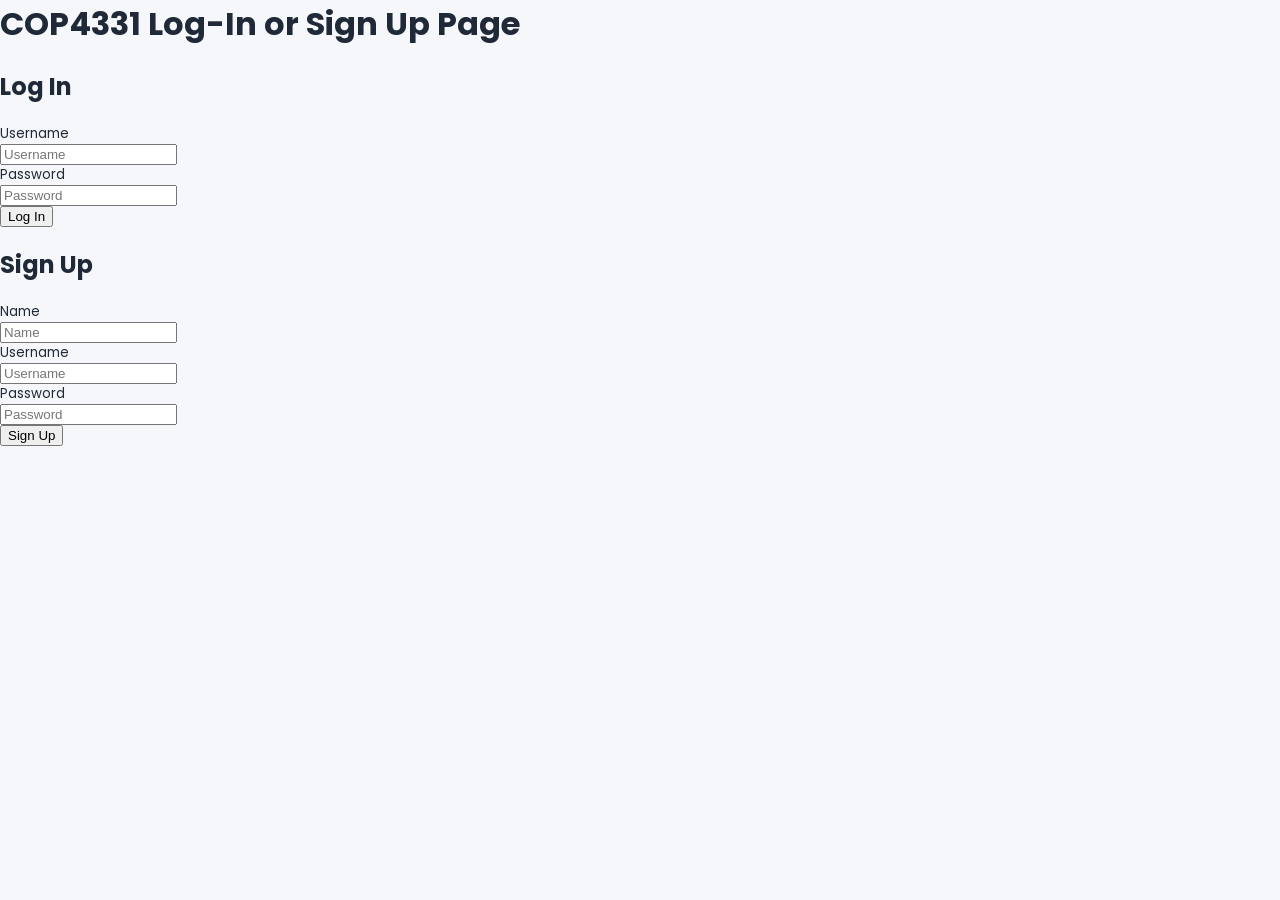
==== contact.html @ 102fe0fd "Update index page styling (logo + title alignment)" ====
<!DOCTYPE html>
<html lang="en">
<head>
  <meta charset="UTF-8" />
  <meta name="viewport" content="width=device-width, initial-scale=1"/>
  <title>Contactual - Contacts</title>

  <link href="css/styles.css" rel="stylesheet">
  <link href="https://fonts.googleapis.com/css2?family=Poppins:wght@400;600&display=swap" rel="stylesheet">
</head>

<body>
  <!-- Top Nav -->
  <header class="topbar">
    <div class="topbar-inner">
      <div class="brand">
        <img src="images/contactual-logo.png" alt="Contactual Logo" class="logo">
        <span class="brand-name">Contactual</span>
      </div>

      <div class="topbar-right">
        <span id="userName" class="user-pill"></span>
        <button type="button" id="logoutButton" class="btn btn-accent" onclick="doLogout();">Log Out</button>
      </div>
    </div>
  </header>

  <!-- Page Content -->
  <main class="page">
    <div class="grid">
      <!-- Add Contact -->
      <section class="card">
        <h2 class="card-title">Add Contact</h2>

        <form id="contact-form" onsubmit="return false;" class="form">
          <label class="field">
            <span class="field-label">Name</span>
            <input type="text" id="contactName" placeholder="John Doe" required>
          </label>

          <label class="field">
            <span class="field-label">Phone Number</span>
            <input type="text" id="contactPhone" placeholder="(xxx)-xxx-xxxx" required>
          </label>

          <label class="field">
            <span class="field-label">Email</span>
            <input type="email" id="contactEmail" placeholder="email@example.com" required>
          </label>

          <button type="button" class="btn btn-primary" onclick="addContact();">Add</button>
          <div id="contactAddResult" class="msg"></div>
        </form>
      </section>

      <!-- Contacts -->
      <section class="card">
        <h2 class="card-title">Contact List</h2>

        <div class="search-row">
          <input type="text" id="searchText" class="search" placeholder="Search Contact">
          <div id="contactSearchResult" class="msg"></div>
        </div>

        <div class="table-wrap">
          <table id="contacts-table">
            <thead>
              <tr>
                <th>Name</th>
                <th>Phone</th>
                <th>Email</th>
                <th style="width: 160px;">Actions</th>
              </tr>
            </thead>
            <tbody id="contactsBody">
              <!-- rows injected by contacts.js -->
            </tbody>
          </table>
        </div>
      </section>
    </div>
  </main>

  <!-- Footer -->
  <footer class="footer">
    <div class="footer-inner">
      © Contactual | 2026
    </div>
  </footer>

  <!-- Scripts -->
  <script src="js/config.js"></script>
  <script src="js/api.js"></script>
  <script src="js/auth.js"></script>
  <script src="js/contacts.js"></script>
  <script>
    initContactsPage();
  </script>
</body>
</html>
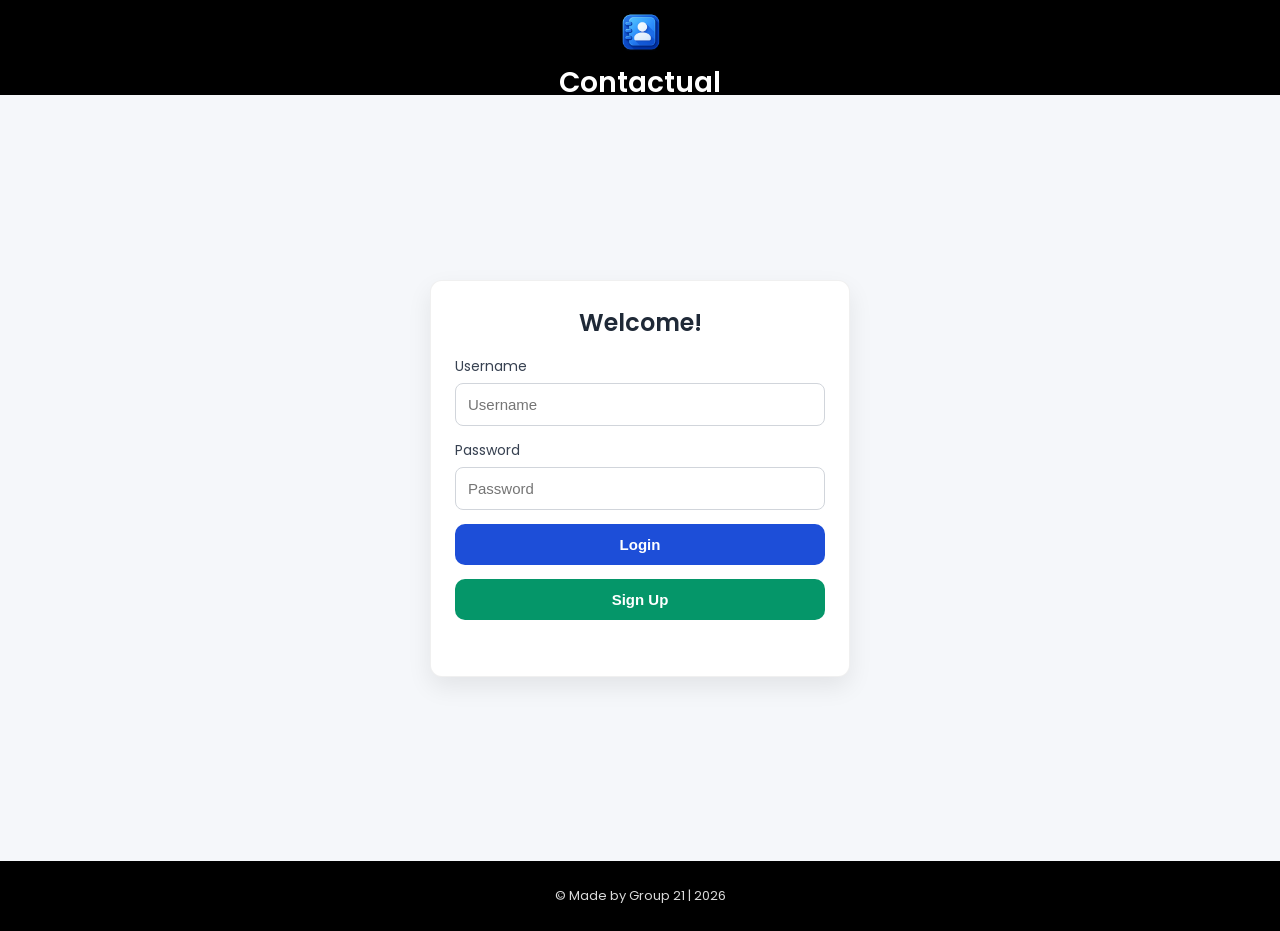
==== commit c1b06289: "reject" ====
--- a/contact.html
+++ b/contact.html
@@ -28,14 +28,21 @@
   <!-- Page Content -->
   <main class="page">
     <div class="grid">
-      <!-- Add Contact -->
+      <!-- Add / Edit Contact -->
       <section class="card">
-        <h2 class="card-title">Add Contact</h2>
+        <h2 class="card-title" id="formTitle">Add Contact</h2>
 
         <form id="contact-form" onsubmit="return false;" class="form">
+          <input type="hidden" id="editContactId" value="">
+
           <label class="field">
-            <span class="field-label">Name</span>
-            <input type="text" id="contactName" placeholder="John Doe" required>
+            <span class="field-label">First Name</span>
+            <input type="text" id="contactFirstName" placeholder="John" required>
+          </label>
+
+          <label class="field">
+            <span class="field-label">Last Name</span>
+            <input type="text" id="contactLastName" placeholder="Doe">
           </label>
 
           <label class="field">
@@ -48,7 +55,10 @@
             <input type="email" id="contactEmail" placeholder="email@example.com" required>
           </label>
 
-          <button type="button" class="btn btn-primary" onclick="addContact();">Add</button>
+          <div class="form-buttons">
+            <button type="button" id="submitBtn" class="btn btn-primary" onclick="submitContactForm();">Add</button>
+            <button type="button" id="cancelEditBtn" class="btn btn-accent" onclick="cancelEdit();" style="display:none;">Cancel</button>
+          </div>
           <div id="contactAddResult" class="msg"></div>
         </form>
       </section>
@@ -69,6 +79,7 @@
                 <th>Name</th>
                 <th>Phone</th>
                 <th>Email</th>
+                <th>Date Created</th>
                 <th style="width: 160px;">Actions</th>
               </tr>
             </thead>
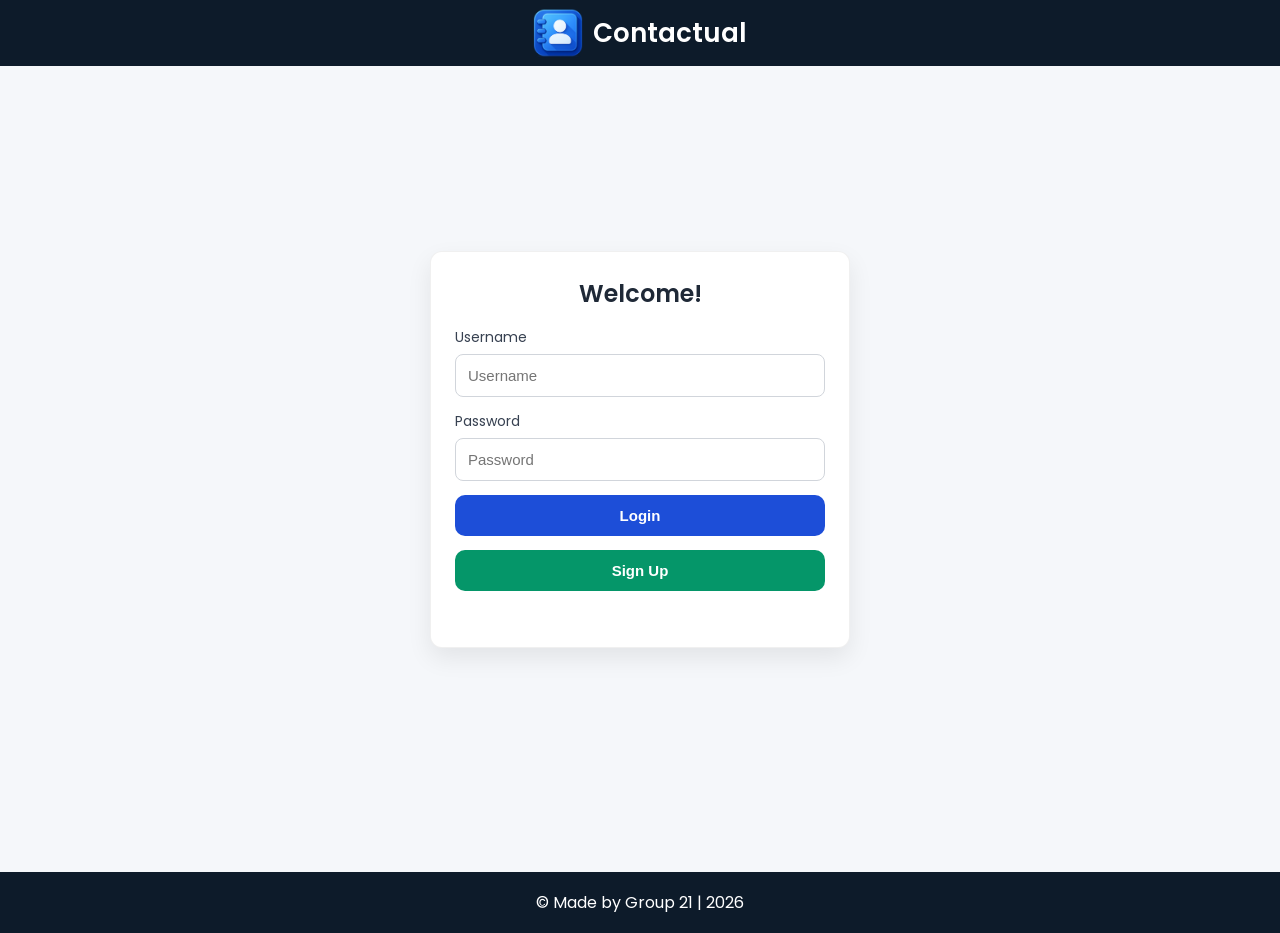
==== commit a7acd943: "adjusted format of contact page and header on welcome page" ====
--- a/contact.html
+++ b/contact.html
@@ -14,7 +14,7 @@
   <header class="topbar">
     <div class="topbar-inner">
       <div class="brand">
-        <img src="images/contactual-logo.png" alt="Contactual Logo" class="logo">
+        <img src="images/contactual-logo.png" alt="Contactual Logo" class="logo" style="width: 50px; ">
         <span class="brand-name">Contactual</span>
       </div>
 
--- a/css/styles.css
+++ b/css/styles.css
@@ -0,0 +1,230 @@
+/*  Base  */
+body {
+    font-family: 'Poppins', sans-serif;
+    margin: 0;
+    background-color: #f5f7fa;
+    color: #1f2937;
+}
+
+.page {
+    padding: 40px 24px 60px;
+}
+
+.grid {
+    display: grid;
+    grid-template-columns: 380px 1fr;
+    gap: 32px;
+    max-width: 1200px;
+    margin: 0 auto;
+}
+
+/*  Cards  */
+
+.card {
+    background: white;
+    padding: 28px 26px 30px;
+    border-radius: 12px;
+    box-shadow: 0 3px 10px rgba(0,0,0,0.08);
+}
+
+.card-title {
+    margin-bottom: 22px;
+    color: #007bff;
+}
+
+/*  Top Bar  */
+
+.topbar {
+    background: #0d1b2a;
+    color: white;
+    padding: 14px 28px;
+}
+
+.topbar-inner {
+    display: flex;
+    justify-content: space-between;
+    align-items: center;
+    max-width: 1200px;
+    margin: 0 auto;
+}
+
+.brand {
+    display: flex;
+    align-items: center;
+    gap: 12px;
+}
+
+.logo {
+    height: auto;
+}
+
+.brand-name {
+    font-weight: 600;
+    font-size: 18px;
+}
+
+.topbar-right {
+    display: flex;
+    align-items: center;
+    gap: 14px;
+}
+
+/*  Form Layout  */
+
+.form {
+    display: flex;
+    flex-direction: column;
+    gap: 16px;
+}
+
+.field {
+    display: flex;
+    flex-direction: column;
+    gap: 6px;
+}
+
+.field-label {
+    font-size: 14px;
+    font-weight: 500;
+}
+
+#contact-form input {
+    padding: 12px 14px;
+    font-size: 15px;
+    border: 1px solid #d0d7de;
+    border-radius: 6px;
+}
+
+#contact-form input:focus {
+    outline: none;
+    border-color: #007bff;
+}
+
+/*  Form Buttons  */
+
+.form-buttons {
+    display: flex;
+    gap: 10px;
+    margin-top: 10px;
+}
+
+.form-buttons button {
+    flex: 1;
+}
+
+/*  Buttons  */
+
+.btn {
+    padding: 11px 18px;
+    border-radius: 6px;
+    border: none;
+    cursor: pointer;
+    font-weight: 500;
+    font-size: 14px;
+}
+
+.btn-primary {
+    background: #007bff;
+    color: white;
+}
+
+.btn-accent {
+    background: #dc3545;
+    color: white;
+}
+
+.btn:hover {
+    opacity: 0.92;
+}
+
+/*  Search Row  */
+
+.search-row {
+    margin-bottom: 18px;
+}
+
+.search {
+    width: 100%;
+    padding: 12px 14px;
+    border: 1px solid #d0d7de;
+    border-radius: 6px;
+    font-size: 14px;
+}
+
+/*  Table  */
+
+.table-wrap {
+    margin-top: 10px;
+    overflow-x: auto;
+}
+
+#contacts-table {
+    width: 100%;
+    border-collapse: collapse;
+}
+
+#contacts-table th,
+#contacts-table td {
+    padding: 14px 12px;
+    border-bottom: 1px solid #e6e6e6;
+    font-size: 14px;
+}
+
+#contacts-table th {
+    background-color: #007bff;
+    color: white;
+    text-align: left;
+}
+
+/*  Action Buttons  */
+
+.action-buttons {
+    display: flex;
+    gap: 6px;
+}
+
+.action-buttons button {
+    padding: 7px 10px;
+    font-size: 12px;
+    border-radius: 5px;
+}
+
+/*  Messages  */
+
+.msg {
+    margin-top: 8px;
+    font-size: 13px;
+}
+
+/*  Footer  */
+
+.footer {
+    margin-top: 40px;
+    padding: 18px;
+    background: #0d1b2a;
+    color: white;
+}
+
+.footer-inner {
+    max-width: 1200px;
+    margin: 0 auto;
+    text-align: center;
+}
+
+/*  Responsive  */
+
+@media (max-width: 900px) {
+
+    .grid {
+        grid-template-columns: 1fr;
+        gap: 24px;
+    }
+
+    .page {
+        padding: 24px 16px 40px;
+    }
+
+    .card {
+        padding: 22px 18px;
+    }
+}
